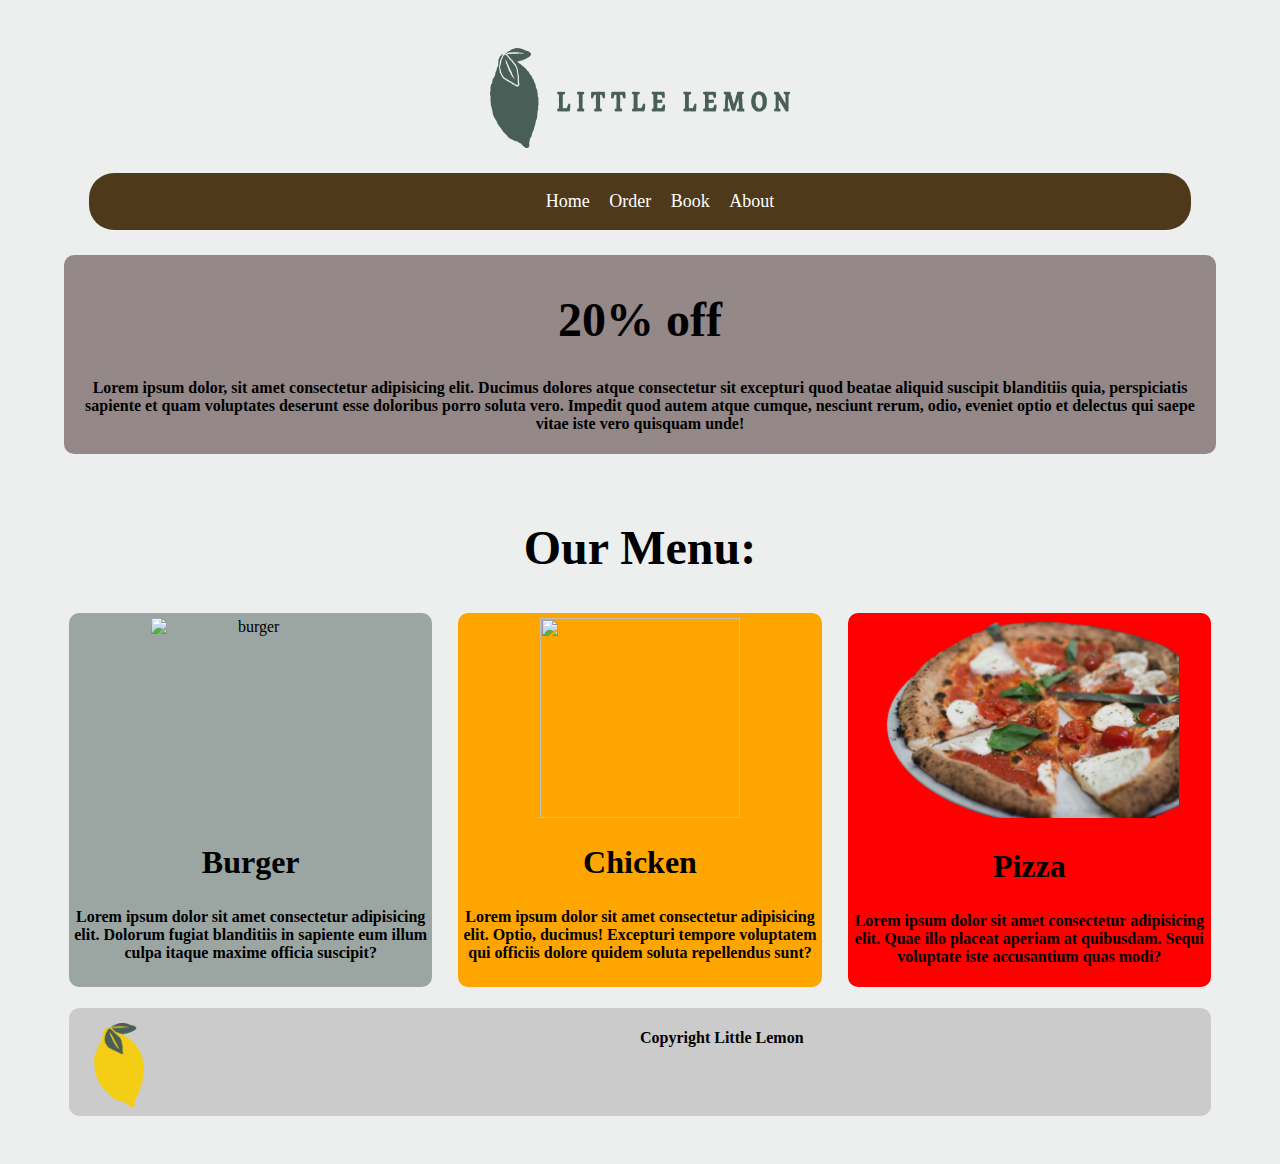
==== Little Lemon/indext.html @ aec9a7e0 "Add files via upload" ====
<!DOCTYPE html>
<html lang="en">
<head>
    <meta charset="UTF-8">
    <meta http-equiv="X-UA-Compatible" content="IE=edge">
    <meta name="viewport" content="width=device-width, initial-scale=1.0">
    <meta name="description" content="">
    <meta name="author" content="">
    <link rel="stylesheet" href="style.css">

    <meta property="og:title" content="Our Menu">
    <meta property="og:type" content ="website">
    <meta property="og:image" content="logo.png">
    <meta property="og:url" content="https//littlelemon">

    <meta property="og:description" content="">
    <meta property="og:locale" content="en_US">
    <meta property="og:site_name" content="Little Lemon">
    
    <title>LITTLE LEMON</title>
</head>
<body>
    
    <header>
        <img src="logos/logo3.png" alt="logo" width="300px" height="100px">
    </header>



    <nav>
        <ul> 
            <li><a href="indext.html">Home</a></li>
            <li><a href="#">Order</a></li>
            <li><a href="#">Book</a></li>
            <li><a href="#">About</a></li>
        </ul>
    </nav>

    <main>
        <section>
            <div class="hero">
            <article>
                <h1>20% off</h1>
                <p>Lorem ipsum dolor, sit amet consectetur adipisicing elit. Ducimus dolores atque consectetur sit excepturi quod beatae aliquid suscipit blanditiis quia, perspiciatis sapiente et quam voluptates deserunt esse doloribus porro soluta vero. Impedit quod autem atque cumque, nesciunt rerum, odio, eveniet optio et delectus qui saepe vitae iste vero quisquam unde!</p>
            </article>
            </div>
        </section>
        <br>
        <h1>Our Menu:</h1>
        <section>
            <article class="blog1" id="blog">
                <img src="/food/burger-removebg-preview.png" alt="burger" class="center">
                <h2>Burger</h2>
                <p>Lorem ipsum dolor sit amet consectetur adipisicing elit. Dolorum fugiat blanditiis in sapiente eum illum culpa itaque maxime officia suscipit?</p>
                
            </article>

            <article class="blog2" id="blog">
                <img src="/food/chicken-removebg-preview.png" alt="" class="center">
                <h2>Chicken</h2>
                <p>Lorem ipsum dolor sit amet consectetur adipisicing elit. Optio, ducimus! Excepturi tempore voluptatem qui officiis dolore quidem soluta repellendus sunt?</p>
            </article>

            <article class="blog3" id="blog">
                <img src="food/pizza-removebg-preview.png" alt="">
                <h2>Pizza</h2>
                <p>Lorem ipsum dolor sit amet consectetur adipisicing elit. Quae illo placeat aperiam at quibusdam. Sequi voluptate iste accusantium quas modi?</p>
            </article>
        </section>
    </main>

    <footer>
        <div>
            <img src="logos/logoFooter1.png" alt="Little Lemon"width="50px">
        </div>
        <div>
            <p>Copyright Little Lemon</p>
        </div>
    </footer>
---- Little Lemon/style.css ----
body {
    background-color: #edefee;
    font-family: serif;
    margin-top: 3rem;
    margin-bottom: 3rem;
    margin-left: 5%;
    margin-right: 5%;
}


h1 {
    font-size: 3rem;
    text-align: center;
}

h2 {
    font-size: 2rem;
}

p {
    font-weight: bold;
}


header > img {
    display: block;
    margin-left: auto;
    margin-right: auto;
}

nav {
    background-color: #4e391b;
    display: flex;
    justify-content: center;
    align-items: center;
    margin: 25px;
    border-radius: 25px;
    word-spacing: 15px;
    font-size: large;
}


nav ul{
    list-style: none;
    text-align: center;
}
a:link { 
    text-decoration: none;
    color: white;
}


a:visited {
    color: white;
    text-decoration: none;
}


a:hover { 
    text-decoration: underline;
    color: rgb(252, 203, 24);
}


a:active { text-decoration: none; }

nav li { display: inline-block;}


section {
    display: flex;
    gap: 2rem 1rem;
    margin-top: 1rem;
    margin-bottom: 1rem;
}

article {
    flex: 1;
}

article img {
    max-width: 100%;
    height: 200px;
    align-items: center;
}

main article {
    padding-left: 1rem;
    padding-right: 1rem;
}

.hero {
    text-align: center;
    background-color: rgb(114, 24, 23, 0.2);
    background-size: cover;
    border-radius: 10px;
    padding: 5px;
    display: block;
    margin-left: auto;
    margin-right: auto;
    background-image: linear-gradient(0deg, rgba(0, 0, 0, 0.3), rgba(0, 0, 0, 0.3));
}
.hero:hover {
    border: solid rgba(41, 9, 8, 0.5) 2px;
    cursor: pointer;
}

.center {
    display: block;
    margin-left: auto;
    margin-right: auto;
    width: 50%;
    width: 200px;
}

#blog {
    border-radius: 10px;
    margin: 5px;
    padding: 5px;
    cursor: pointer;
    text-align: center;
}
#blog:hover {
    border: solid #26312d 2px;
}

.blog1 { background-color: rgb(73, 94, 87, 0.5);}
.blog2 { background-color: orange;}
.blog3 { background-color: red;}

footer {
    display: flex;
    background-color: rgb(203, 203, 203);
    border-radius: 10px;
    margin: 5px;
    padding: 5px;
}
footer div{
    flex: 1;
}
footer img {
    margin-left: 20px;
    margin-top: 10px;
}
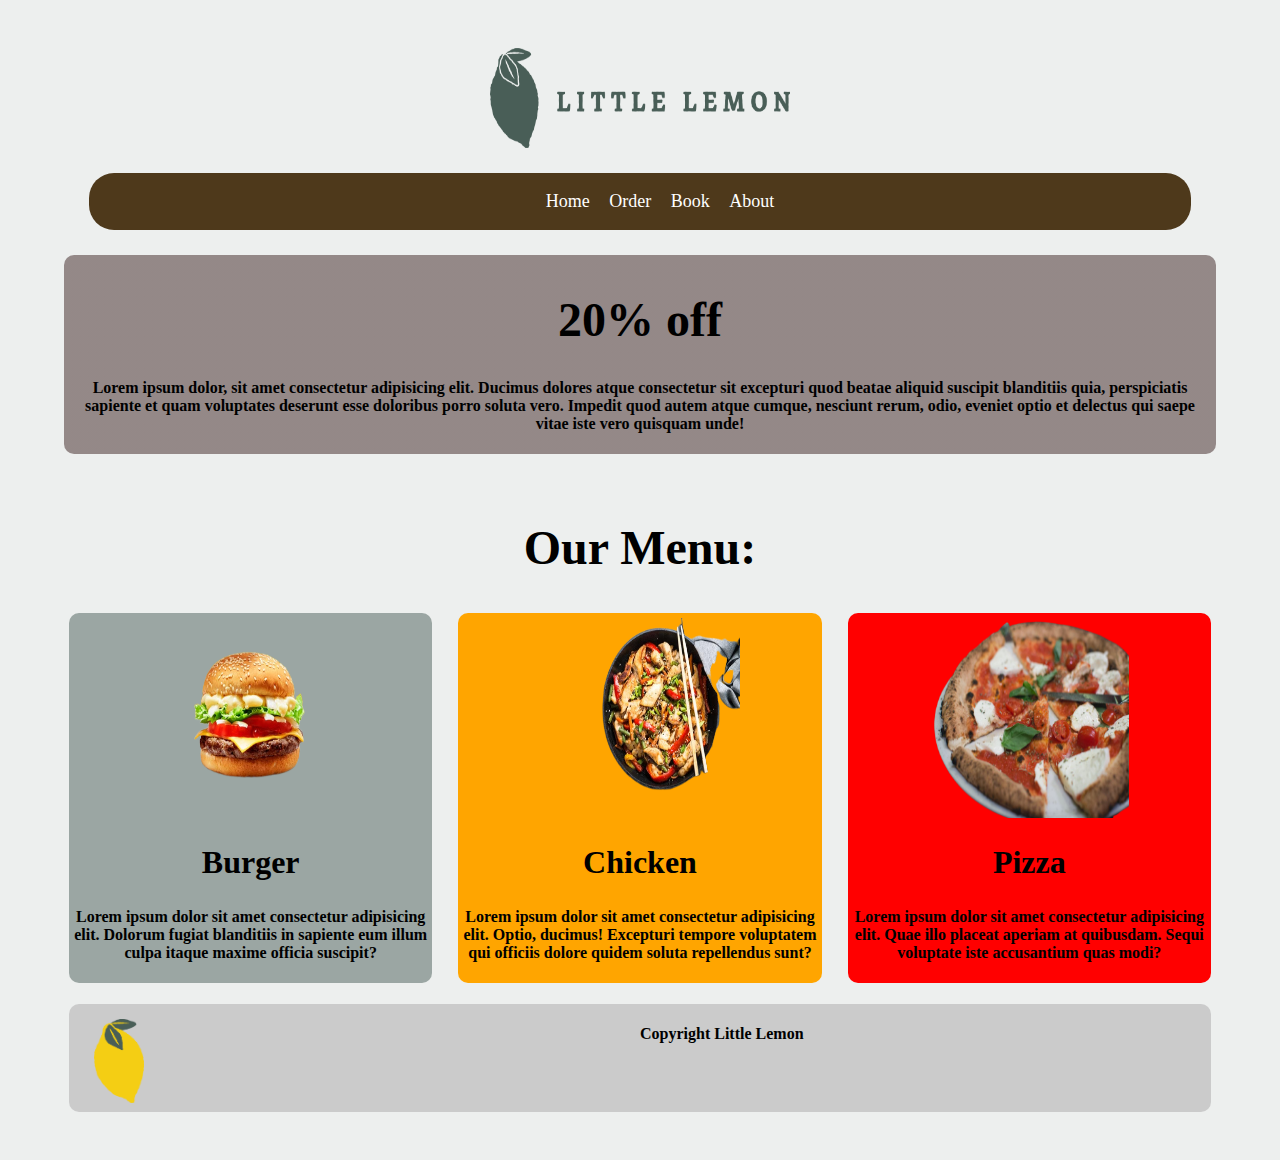
==== commit bcdc9e0d: "Update indext.html" ====
--- a/Little Lemon/indext.html
+++ b/Little Lemon/indext.html
@@ -49,20 +49,20 @@
         <h1>Our Menu:</h1>
         <section>
             <article class="blog1" id="blog">
-                <img src="/food/burger-removebg-preview.png" alt="burger" class="center">
+                <img src="food/burger-removebg-preview.png" alt="burger" class="center">
                 <h2>Burger</h2>
                 <p>Lorem ipsum dolor sit amet consectetur adipisicing elit. Dolorum fugiat blanditiis in sapiente eum illum culpa itaque maxime officia suscipit?</p>
                 
             </article>
 
             <article class="blog2" id="blog">
-                <img src="/food/chicken-removebg-preview.png" alt="" class="center">
+                <img src="food/chicken-removebg-preview.png" alt="chicken" class="center">
                 <h2>Chicken</h2>
                 <p>Lorem ipsum dolor sit amet consectetur adipisicing elit. Optio, ducimus! Excepturi tempore voluptatem qui officiis dolore quidem soluta repellendus sunt?</p>
             </article>
 
             <article class="blog3" id="blog">
-                <img src="food/pizza-removebg-preview.png" alt="">
+                <img src="food/pizza-removebg-preview.png" alt="pizza" class="center">
                 <h2>Pizza</h2>
                 <p>Lorem ipsum dolor sit amet consectetur adipisicing elit. Quae illo placeat aperiam at quibusdam. Sequi voluptate iste accusantium quas modi?</p>
             </article>
@@ -77,4 +77,4 @@
             <p>Copyright Little Lemon</p>
         </div>
     </footer>
-    +    
